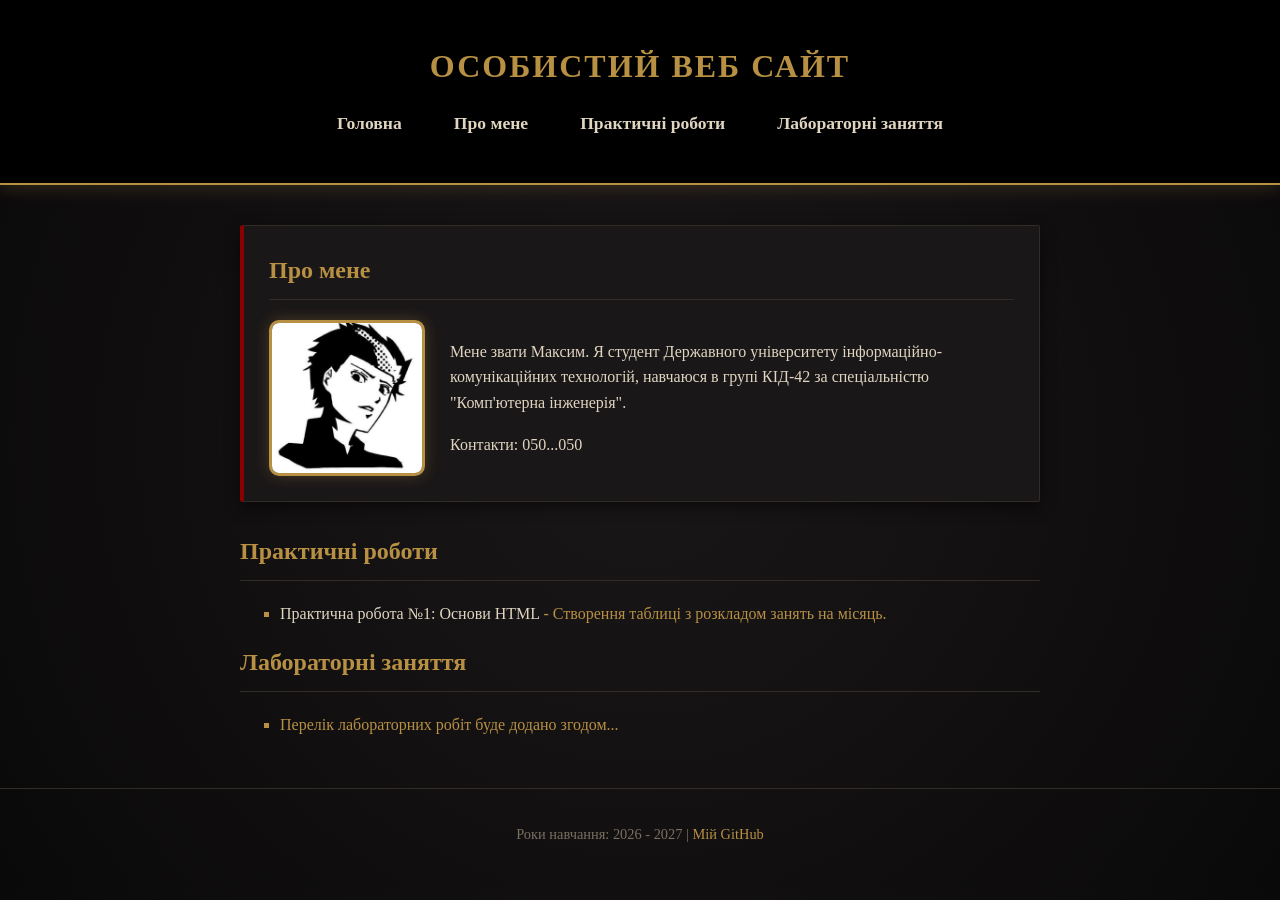
==== index.html @ 6681c727 "Файли для Практичної №1" ====
<!DOCTYPE html>
<html lang="uk">
<head>
    <meta charset="UTF-8">
    <meta name="viewport" content="width=device-width, initial-scale=1.0">
    <title>Особистий веб сайт Поляков Максим</title> <!-- Заголовок сторінки з інформацією про студента[cite: 1] -->
    <link rel="stylesheet" href="css/style.css"> <!-- Підключення CSS-файлу[cite: 1] -->
</head>
<body>
    <header>
        <h1>Особистий веб сайт </h1>
        <nav>
            <!-- Меню навігації[cite: 1] -->
            <ul>
                <li><a href="index.html">Головна</a></li>
                <li><a href="#about">Про мене</a></li>
                <li><a href="#practices">Практичні роботи</a></li>
                <li><a href="#labs">Лабораторні заняття</a></li>
            </ul>
        </nav>
    </header>

    <main>
        <section id="about" class="panel">
            <h2>Про мене</h2>
            <div class="character-info">
                <img src="img/person.jpg" alt="Моє фото" class="avatar">
                <div class="bio">
                    <p>Мене звати Максим. Я студент Державного університету інформаційно-комунікаційних технологій, навчаюся в групі КІД-42 за спеціальністю "Комп'ютерна інженерія".</p>
                    <p>Контакти: 050...050</p>
                </div>
            </div>
        </section>

        <section id="practices">
            <!-- Секція "Практичні роботи"[cite: 1] -->
            <h2>Практичні роботи</h2>
            <ul>
                <li><a href="pages/practice_1.html">Практична робота №1: Основи HTML</a> - Створення таблиці з розкладом занять на місяць.</li>
            </ul>
        </section>

        <section id="labs">
            <!-- Секція "Лабораторні заняття"[cite: 1] -->
            <h2>Лабораторні заняття</h2>
            <ul>
                <li>Перелік лабораторних робіт буде додано згодом...</li>
            </ul>
        </section>
    </main>

   <footer>
        <p>
            Роки навчання: 2026 - 2027 | 
            <a href="https://github.com/SatomoriViolet/Web-technology-2026" target="_blank">Мій GitHub</a>
        </p>
    </footer>
</body>
</html>
---- css/style.css ----
/* Базовые настройки страницы */
body {
    background-color: #121011; /* Очень темный, почти черный фон */
    color: #e0d5c1; /* Цвет старого пергамента для текста */
    font-family: "Georgia", serif; /* Классический шрифт с засечками для атмосферы фэнтези */
    line-height: 1.6;
    margin: 0;
    padding: 0;
    background-image: radial-gradient(circle, #1a1718 0%, #0a090a 100%);
}

/* Шапка сайта */
header {
    background-color: #000000;
    border-bottom: 2px solid #b79043; /* Золотая линия */
    padding: 20px 0;
    text-align: center;
    box-shadow: 0 4px 15px rgba(183, 144, 67, 0.2);
}

h1 {
    color: #b79043; /* Приглушенное золото */
    text-transform: uppercase;
    letter-spacing: 2px;
    margin-bottom: 10px;
    text-shadow: 2px 2px 4px rgba(0,0,0,0.8);
}

/* Навигация (меню) */
nav ul {
    list-style: none;
    padding: 0;
    display: flex;
    justify-content: center;
    gap: 20px;
}

nav a {
    color: #e0d5c1;
    text-decoration: none;
    font-weight: bold;
    font-size: 1.1em;
    padding: 5px 15px;
    border: 1px solid transparent;
    transition: all 0.3s ease;
}

/* Эффект при наведении на кнопки меню (кроваво-красный акцент) */
nav a:hover {
    color: #b79043;
    border: 1px solid #8b0000; 
    background-color: rgba(139, 0, 0, 0.2);
    border-radius: 4px;
}

/* Основной контент */
main {
    max-width: 800px;
    margin: 40px auto;
    padding: 0 20px;
}

/* Стилизация секций ("панелей" квестов) */
.panel {
    background-color: #1a1718;
    border: 1px solid #332b26;
    border-left: 4px solid #8b0000; /* Темно-красная акцентная полоса слева */
    padding: 25px;
    margin-bottom: 30px;
    box-shadow: 0 5px 15px rgba(0,0,0,0.5);
    border-radius: 2px;
}

h2 {
    color: #b79043;
    border-bottom: 1px solid #332b26;
    padding-bottom: 10px;
    margin-top: 0;
}

/* Блок "Про мене" (досье) */
.character-info {
    display: flex;
    align-items: center;
    gap: 25px;
}

/* Настройки твоей аватарки */
.avatar {
    width: 150px;
    height: 150px;
    object-fit: cover;
    border: 3px solid #b79043; /* Золотая рамка */
    border-radius: 10px;
    box-shadow: 0 0 15px rgba(183, 144, 67, 0.3);
}

/* Списки заданий (квесты) */
ul {
    list-style-type: square;
    color: #b79043;
}

ul li {
    margin-bottom: 10px;
}

ul li a {
    color: #e0d5c1;
    text-decoration: none;
    transition: color 0.2s;
}

ul li a:hover {
    color: #8b0000; /* Ссылки становятся красными при наведении */
    text-decoration: underline;
}

/* Футер */
footer {
    text-align: center;
    padding: 20px;
    border-top: 1px solid #332b26;
    font-size: 0.9em;
    color: #7a7062;
    margin-top: 50px;
}

footer a {
    color: #b79043;
    text-decoration: none;
}

footer a:hover {
    color: #e0d5c1;
}



/* =========================================
   СТИЛІ ДЛЯ ТАБЛИЦІ (СТРУКТУРА ДУІКТ + RPG)
   ========================================= */

.schedule-table {
    width: 100%;
    border-collapse: collapse;
    margin-top: 20px;
    color: #e0d5c1;
    font-family: "Georgia", serif;
    box-shadow: 0 5px 15px rgba(0,0,0,0.6);
    font-size: 0.9em; /* Трохи зменшив шрифт, бо колонок багато */
}

/* Рамки та вирівнювання по центру (як на сайті) */
.schedule-table th, .schedule-table td {
    border: 1px solid #332b26;
    padding: 8px;
    text-align: center;
    vertical-align: middle;
}

/* Шапка таблиці (заголовки колонок) */
.schedule-table th {
    background-color: #8b0000;
    color: #b79043;
    font-weight: bold;
    text-transform: uppercase;
    border-bottom: 2px solid #b79043;
}

/* Виділення колонки з днями тижня (зліва) */
.day-col {
    background-color: rgba(139, 0, 0, 0.15);
    color: #b79043;
    font-weight: bold;
    text-transform: uppercase;
    letter-spacing: 2px;
}

/* Ефект при наведенні мишки */
.schedule-table tr:hover td {
    background-color: rgba(183, 144, 67, 0.1);
    cursor: default;
}

/* Стилі для тексту всередині клітинок */
.subj { font-weight: bold; color: #e0d5c1; margin-bottom: 3px; }
.room { color: #b79043; font-size: 0.85em; margin-bottom: 3px; }
.teach { font-style: italic; color: #a39581; font-size: 0.85em; }
.empty { color: #332b26; font-size: 1.5em; } /* Для порожніх пар */
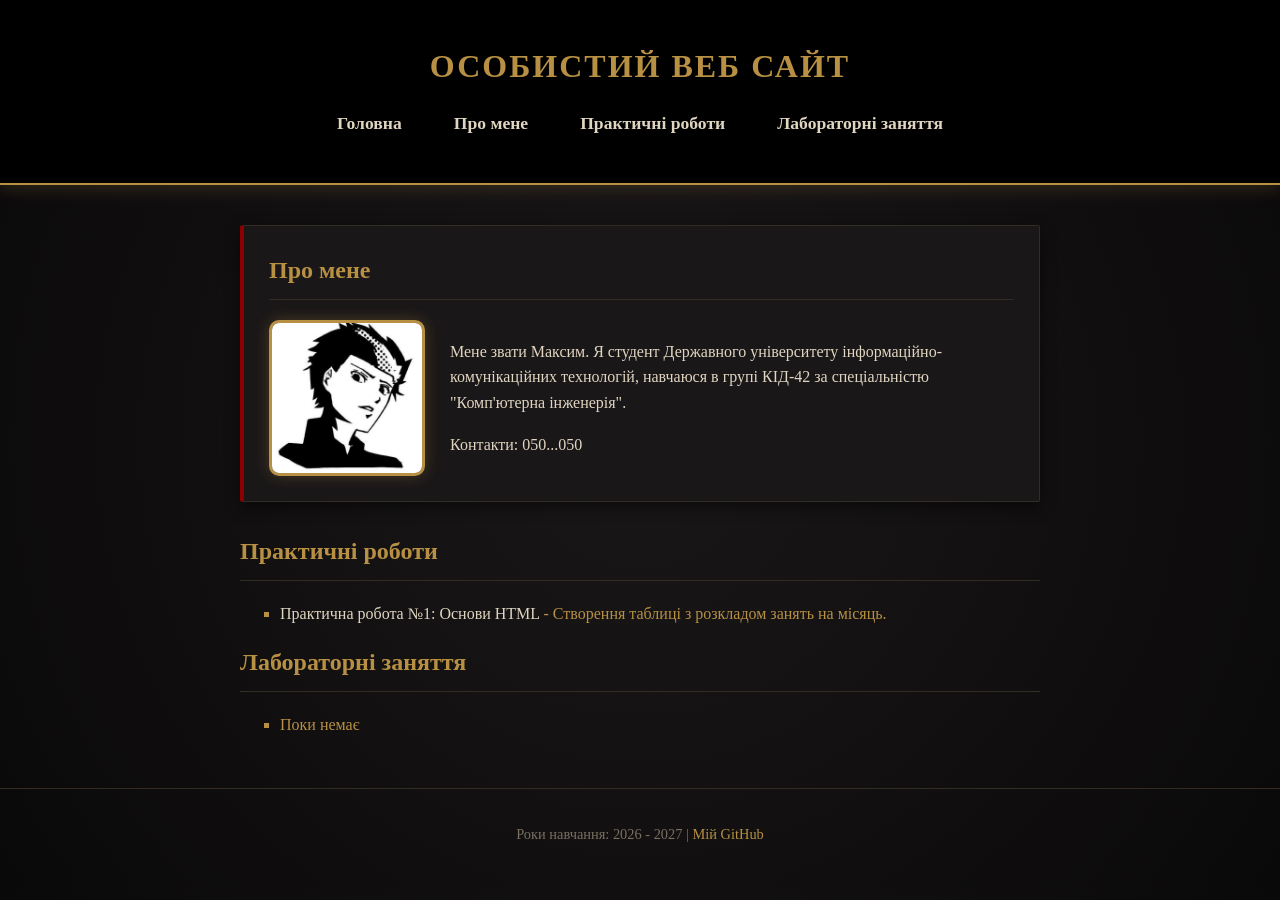
==== commit a3dd1c79: "Файли для Практичної №1" ====
--- a/index.html
+++ b/index.html
@@ -3,14 +3,14 @@
 <head>
     <meta charset="UTF-8">
     <meta name="viewport" content="width=device-width, initial-scale=1.0">
-    <title>Особистий веб сайт Поляков Максим</title> <!-- Заголовок сторінки з інформацією про студента[cite: 1] -->
-    <link rel="stylesheet" href="css/style.css"> <!-- Підключення CSS-файлу[cite: 1] -->
+    <title>Особистий веб сайт Поляков Максим</title> <!-- заголовок сторінки  -->
+    <link rel="stylesheet" href="css/style.css"> <!-- підключення CSS-файлу -->
 </head>
 <body>
     <header>
         <h1>Особистий веб сайт </h1>
         <nav>
-            <!-- Меню навігації[cite: 1] -->
+            <!-- навігація -->
             <ul>
                 <li><a href="index.html">Головна</a></li>
                 <li><a href="#about">Про мене</a></li>
@@ -33,7 +33,7 @@
         </section>
 
         <section id="practices">
-            <!-- Секція "Практичні роботи"[cite: 1] -->
+            <!-- практичні роботи -->
             <h2>Практичні роботи</h2>
             <ul>
                 <li><a href="pages/practice_1.html">Практична робота №1: Основи HTML</a> - Створення таблиці з розкладом занять на місяць.</li>
@@ -41,10 +41,10 @@
         </section>
 
         <section id="labs">
-            <!-- Секція "Лабораторні заняття"[cite: 1] -->
+            <!-- лабораторні заняття -->
             <h2>Лабораторні заняття</h2>
             <ul>
-                <li>Перелік лабораторних робіт буде додано згодом...</li>
+                <li>Поки немає</li>
             </ul>
         </section>
     </main>
--- a/css/style.css
+++ b/css/style.css
@@ -1,4 +1,4 @@
-/* Базовые настройки страницы */
+/* Базові налаштування */
 body {
     background-color: #121011; /* Очень темный, почти черный фон */
     color: #e0d5c1; /* Цвет старого пергамента для текста */
@@ -9,7 +9,7 @@
     background-image: radial-gradient(circle, #1a1718 0%, #0a090a 100%);
 }
 
-/* Шапка сайта */
+/* головне для сайту */
 header {
     background-color: #000000;
     border-bottom: 2px solid #b79043; /* Золотая линия */
@@ -26,7 +26,7 @@
     text-shadow: 2px 2px 4px rgba(0,0,0,0.8);
 }
 
-/* Навигация (меню) */
+/* Навігація*/
 nav ul {
     list-style: none;
     padding: 0;
@@ -45,7 +45,7 @@
     transition: all 0.3s ease;
 }
 
-/* Эффект при наведении на кнопки меню (кроваво-красный акцент) */
+/* червоні кнопки при наведенні */
 nav a:hover {
     color: #b79043;
     border: 1px solid #8b0000; 
@@ -53,14 +53,14 @@
     border-radius: 4px;
 }
 
-/* Основной контент */
+/* головне */
 main {
     max-width: 800px;
     margin: 40px auto;
     padding: 0 20px;
 }
 
-/* Стилизация секций ("панелей" квестов) */
+/* Стиль секцій */
 .panel {
     background-color: #1a1718;
     border: 1px solid #332b26;
@@ -78,14 +78,14 @@
     margin-top: 0;
 }
 
-/* Блок "Про мене" (досье) */
+/* Про мене */
 .character-info {
     display: flex;
     align-items: center;
     gap: 25px;
 }
 
-/* Настройки твоей аватарки */
+/* ава */
 .avatar {
     width: 150px;
     height: 150px;
@@ -95,7 +95,7 @@
     box-shadow: 0 0 15px rgba(183, 144, 67, 0.3);
 }
 
-/* Списки заданий (квесты) */
+/* завадння */
 ul {
     list-style-type: square;
     color: #b79043;
@@ -137,9 +137,7 @@
 
 
 
-/* =========================================
-   СТИЛІ ДЛЯ ТАБЛИЦІ (СТРУКТУРА ДУІКТ + RPG)
-   ========================================= */
+/* таблия розкладу */
 
 .schedule-table {
     width: 100%;
@@ -148,10 +146,9 @@
     color: #e0d5c1;
     font-family: "Georgia", serif;
     box-shadow: 0 5px 15px rgba(0,0,0,0.6);
-    font-size: 0.9em; /* Трохи зменшив шрифт, бо колонок багато */
+    font-size: 0.9em; 
 }
 
-/* Рамки та вирівнювання по центру (як на сайті) */
 .schedule-table th, .schedule-table td {
     border: 1px solid #332b26;
     padding: 8px;
@@ -159,7 +156,7 @@
     vertical-align: middle;
 }
 
-/* Шапка таблиці (заголовки колонок) */
+/* шапка таблиці  */
 .schedule-table th {
     background-color: #8b0000;
     color: #b79043;
@@ -168,7 +165,7 @@
     border-bottom: 2px solid #b79043;
 }
 
-/* Виділення колонки з днями тижня (зліва) */
+/* колонки з днями тижня */
 .day-col {
     background-color: rgba(139, 0, 0, 0.15);
     color: #b79043;
@@ -177,13 +174,13 @@
     letter-spacing: 2px;
 }
 
-/* Ефект при наведенні мишки */
+/* ефект при наведенні */
 .schedule-table tr:hover td {
     background-color: rgba(183, 144, 67, 0.1);
     cursor: default;
 }
 
-/* Стилі для тексту всередині клітинок */
+/* стиль для тексту  */
 .subj { font-weight: bold; color: #e0d5c1; margin-bottom: 3px; }
 .room { color: #b79043; font-size: 0.85em; margin-bottom: 3px; }
 .teach { font-style: italic; color: #a39581; font-size: 0.85em; }
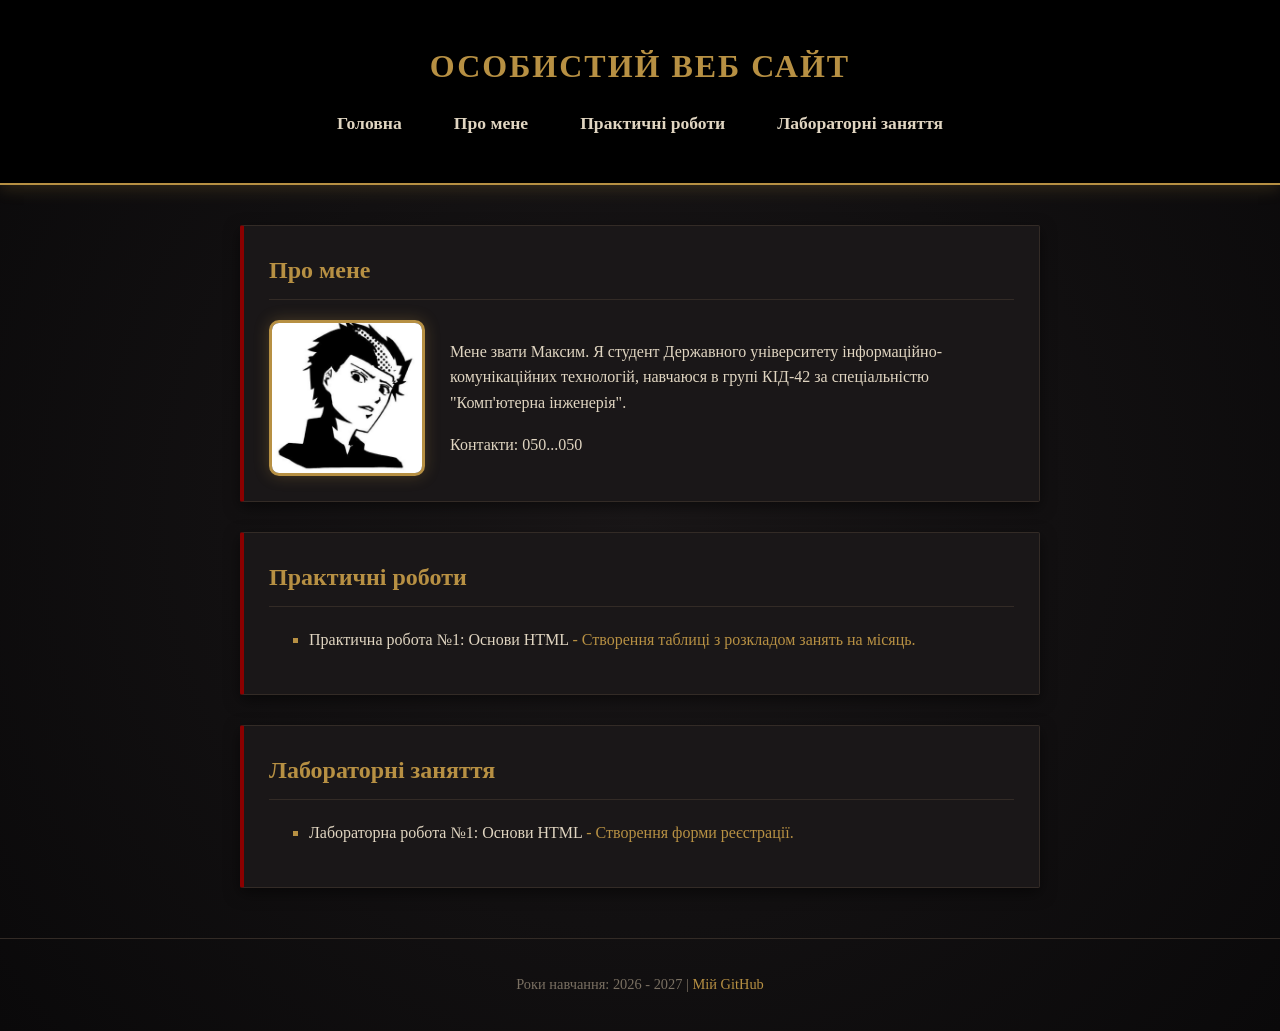
==== commit e08d788c: "Add files via upload" ====
--- a/index.html
+++ b/index.html
@@ -32,7 +32,7 @@
             </div>
         </section>
 
-        <section id="practices">
+        <section id="practices" class="panel">
             <!-- практичні роботи -->
             <h2>Практичні роботи</h2>
             <ul>
@@ -40,11 +40,10 @@
             </ul>
         </section>
 
-        <section id="labs">
-            <!-- лабораторні заняття -->
+        <section id="labs" class="panel">
             <h2>Лабораторні заняття</h2>
             <ul>
-                <li>Поки немає</li>
+                <li><a href="pages/lab_1.html">Лабораторна робота №1: Основи HTML</a> - Створення форми реєстрації.</li>
             </ul>
         </section>
     </main>
--- a/css/style.css
+++ b/css/style.css
@@ -184,4 +184,58 @@
 .subj { font-weight: bold; color: #e0d5c1; margin-bottom: 3px; }
 .room { color: #b79043; font-size: 0.85em; margin-bottom: 3px; }
 .teach { font-style: italic; color: #a39581; font-size: 0.85em; }
-.empty { color: #332b26; font-size: 1.5em; } /* Для порожніх пар */+.empty { color: #332b26; font-size: 1.5em; } /* для порожніх пар */
+
+
+
+/*стилі для форм Лб1 */
+.rpg-form .form-group {
+    margin-bottom: 20px;
+}
+
+.rpg-form label {
+    display: block;
+    color: #b79043;
+    font-weight: bold;
+    margin-bottom: 5px;
+}
+
+.rpg-form input[type="text"],
+.rpg-form input[type="email"],
+.rpg-form input[type="password"],
+.rpg-form input[type="date"],
+.rpg-form select {
+    width: 100%;
+    padding: 10px;
+    background-color: #121011;
+    border: 1px solid #332b26;
+    color: #e0d5c1;
+    font-family: "Georgia", serif;
+    border-radius: 4px;
+    box-sizing: border-box;
+}
+
+/* підсвічування при введенні тексту */
+.rpg-form input:focus, .rpg-form select:focus {
+    outline: none;
+    border-color: #8b0000;
+    box-shadow: 0 0 8px rgba(139, 0, 0, 0.6);
+}
+
+/* кнопка відправки */
+.rpg-form input[type="submit"] {
+    background-color: #8b0000;
+    color: #b79043;
+    border: 2px solid #b79043;
+    padding: 10px 20px;
+    font-weight: bold;
+    text-transform: uppercase;
+    cursor: pointer;
+    font-family: "Georgia", serif;
+    transition: all 0.3s ease;
+}
+
+.rpg-form input[type="submit"]:hover {
+    background-color: #b79043;
+    color: #121011;
+}
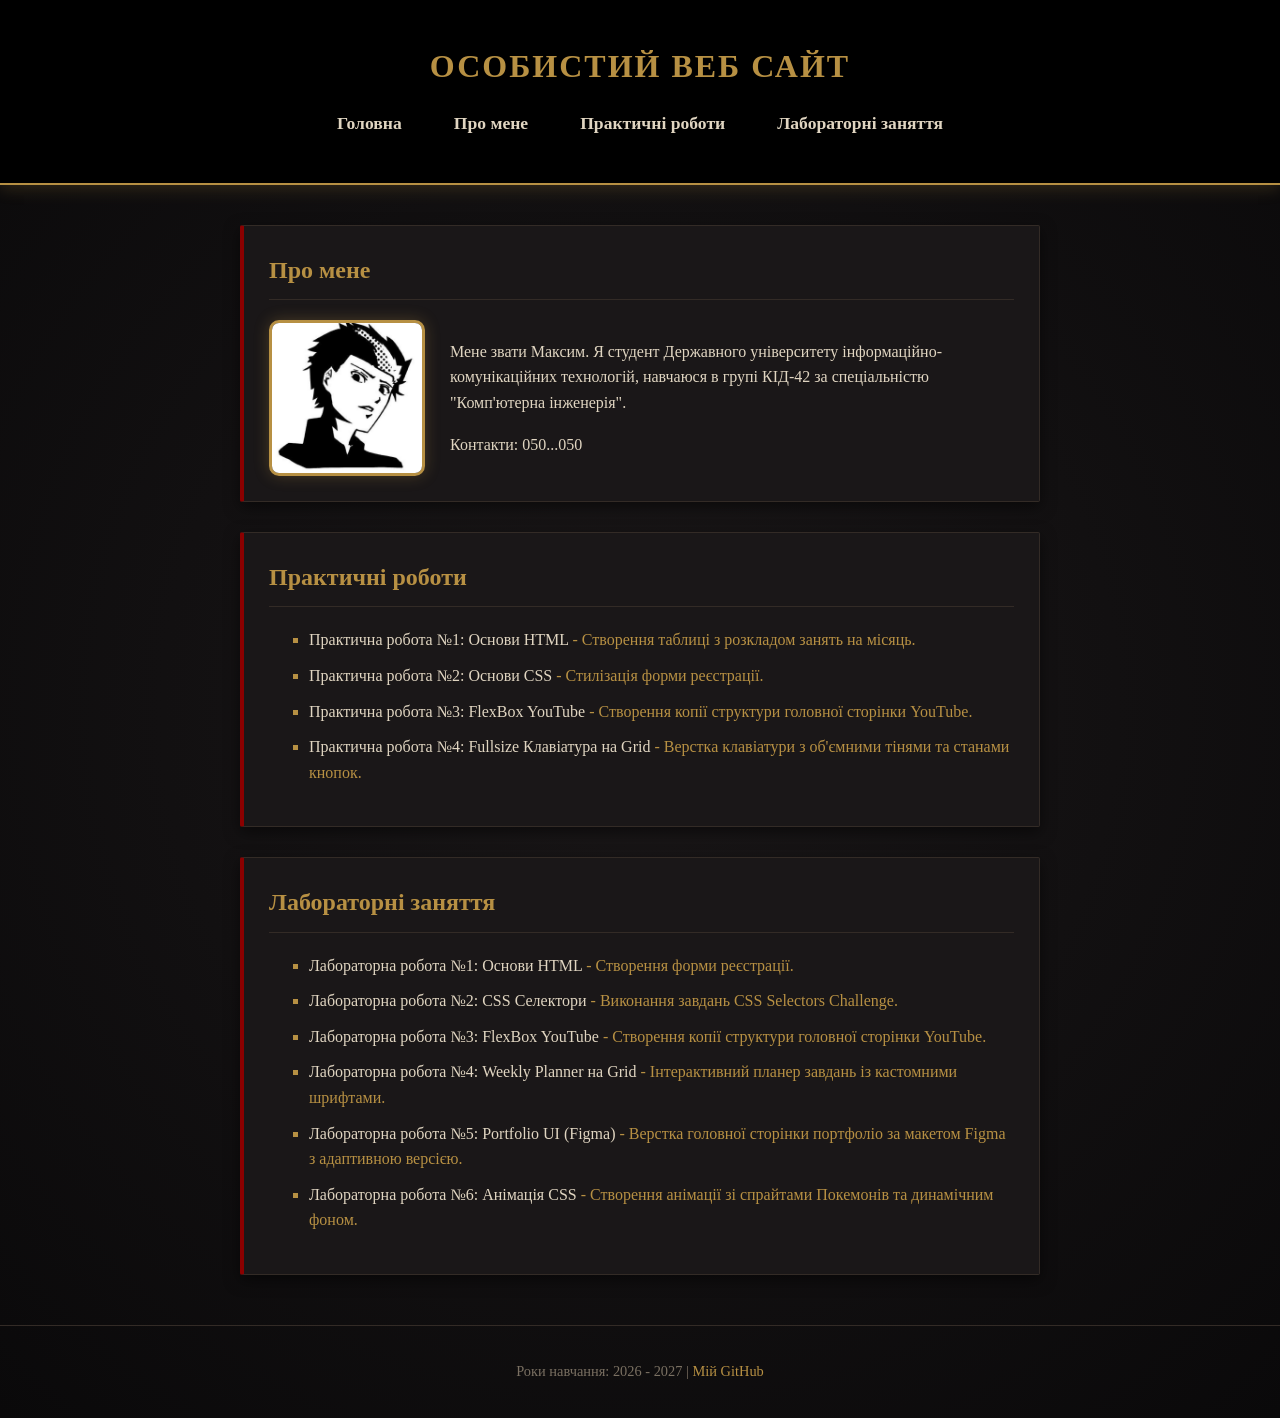
==== commit b908c25c: "Add files via upload" ====
--- a/index.html
+++ b/index.html
@@ -33,10 +33,12 @@
         </section>
 
         <section id="practices" class="panel">
-            <!-- практичні роботи -->
             <h2>Практичні роботи</h2>
             <ul>
                 <li><a href="pages/practice_1.html">Практична робота №1: Основи HTML</a> - Створення таблиці з розкладом занять на місяць.</li>
+                <li><a href="pages/lab_1.html">Практична робота №2: Основи CSS</a> - Стилізація форми реєстрації.</li>
+                <li><a href="pages/practice_3.html">Практична робота №3: FlexBox YouTube</a> - Створення копії структури головної сторінки YouTube.</li>
+                <li><a href="pages/practice_4.html">Практична робота №4: Fullsize Клавіатура на Grid</a> - Верстка клавіатури з об'ємними тінями та станами кнопок.</li>
             </ul>
         </section>
 
@@ -44,7 +46,12 @@
             <h2>Лабораторні заняття</h2>
             <ul>
                 <li><a href="pages/lab_1.html">Лабораторна робота №1: Основи HTML</a> - Створення форми реєстрації.</li>
-            </ul>
+                <li><a href="pages/lab2.html">Лабораторна робота №2: CSS Селектори</a> - Виконання завдань CSS Selectors Challenge.</li>
+                <li><a href="pages/lab_3.html">Лабораторна робота №3: FlexBox YouTube</a> - Створення копії структури головної сторінки YouTube.</li>
+                <li><a href="pages/lab_4.html">Лабораторна робота №4: Weekly Planner на Grid</a> - Інтерактивний планер завдань із кастомними шрифтами.</li>
+                <li><a href="pages/lab_5.html">Лабораторна робота №5: Portfolio UI (Figma)</a> - Верстка головної сторінки портфоліо за макетом Figma з адаптивною версією.</li>
+                <li><a href="pages/lab_6.html">Лабораторна робота №6: Анімація CSS</a> - Створення анімації зі спрайтами Покемонів та динамічним фоном.</li>           
+                </ul>
         </section>
     </main>
 
--- a/css/style.css
+++ b/css/style.css
@@ -1,8 +1,8 @@
 /* Базові налаштування */
 body {
-    background-color: #121011; /* Очень темный, почти черный фон */
-    color: #e0d5c1; /* Цвет старого пергамента для текста */
-    font-family: "Georgia", serif; /* Классический шрифт с засечками для атмосферы фэнтези */
+    background-color: #121011; 
+    color: #e0d5c1; 
+    font-family: "Georgia", serif; 
     line-height: 1.6;
     margin: 0;
     padding: 0;
@@ -12,14 +12,14 @@
 /* головне для сайту */
 header {
     background-color: #000000;
-    border-bottom: 2px solid #b79043; /* Золотая линия */
+    border-bottom: 2px solid #b79043; 
     padding: 20px 0;
     text-align: center;
     box-shadow: 0 4px 15px rgba(183, 144, 67, 0.2);
 }
 
 h1 {
-    color: #b79043; /* Приглушенное золото */
+    color: #b79043; 
     text-transform: uppercase;
     letter-spacing: 2px;
     margin-bottom: 10px;
@@ -64,7 +64,7 @@
 .panel {
     background-color: #1a1718;
     border: 1px solid #332b26;
-    border-left: 4px solid #8b0000; /* Темно-красная акцентная полоса слева */
+    border-left: 4px solid #8b0000; 
     padding: 25px;
     margin-bottom: 30px;
     box-shadow: 0 5px 15px rgba(0,0,0,0.5);
@@ -90,7 +90,7 @@
     width: 150px;
     height: 150px;
     object-fit: cover;
-    border: 3px solid #b79043; /* Золотая рамка */
+    border: 3px solid #b79043; 
     border-radius: 10px;
     box-shadow: 0 0 15px rgba(183, 144, 67, 0.3);
 }
@@ -112,7 +112,7 @@
 }
 
 ul li a:hover {
-    color: #8b0000; /* Ссылки становятся красными при наведении */
+    color: #8b0000; 
     text-decoration: underline;
 }
 
@@ -238,4 +238,28 @@
 .rpg-form input[type="submit"]:hover {
     background-color: #b79043;
     color: #121011;
+}
+
+
+/*Практична робота 2 - Стилізація форми */
+
+.rpg-form {
+    /* 1 Колір фону та тексту */
+    background-color: #1a1718; 
+    color: #e0d5c1; 
+
+    /* 2 Ширина та внутрішні відступи */
+    width: 70%; 
+    padding: 35px; 
+
+    /* 3 Закруглені кути */
+    border-radius: 12px; 
+
+    /* 4  Тінь */
+    box-shadow: 0 10px 30px rgba(0, 0, 0, 0.9), 0 0 15px rgba(183, 144, 67, 0.2); 
+
+    /* 5 Позиціювання ) */
+    position: relative; 
+    margin: 0 auto; 
+    border: 2px solid #8b0000;
 }
